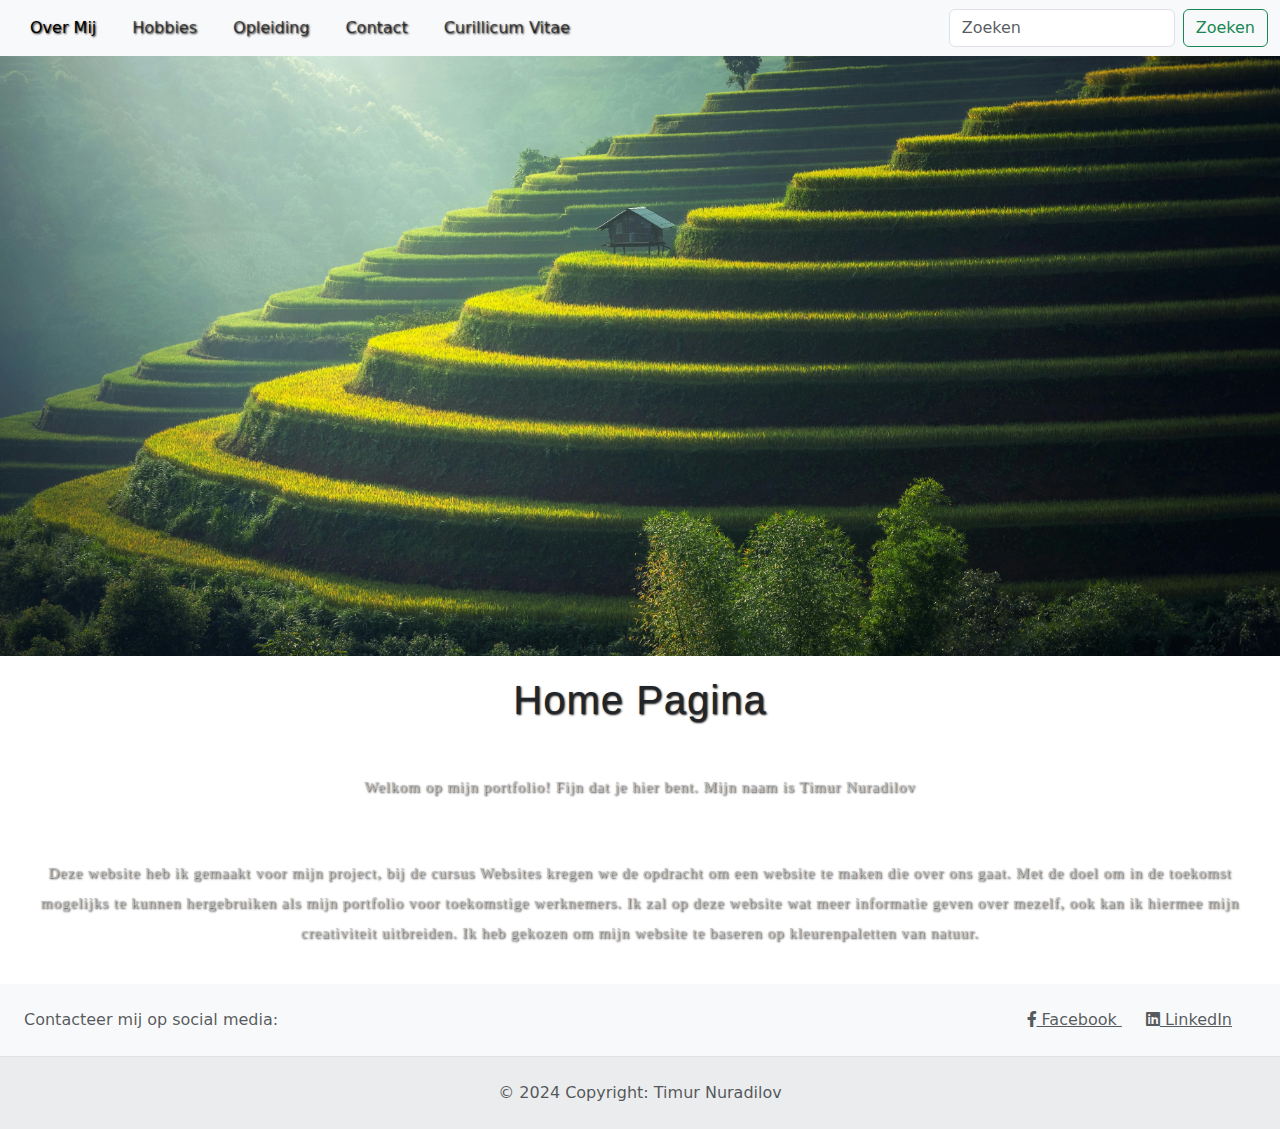
==== index.html @ 38e11442 "bootstrap toegevoegd en veranderingen aangebracht" ====
<!DOCTYPE html>
<html lang="nl">
<head>
    <meta charset="UTF-8">
    <meta name="viewport" content="width=device-width, initial-scale=1.0">
    <meta name="description" content="Portfolio van Timur Nuradilov">
    <meta name="keywords" content="Portfolio">
    <meta name="author" content="Timur Nuradilov">
    <meta name="viewport" content="width=device-width, initial-scale=1.0">
    <link rel="icon" type="image/x-icon" href="fotos/favicon.ico">
    <link rel="stylesheet" href="css/home.css">
    <link href="https://cdn.jsdelivr.net/npm/bootstrap@5.3.3/dist/css/bootstrap.min.css" rel="stylesheet" integrity="sha384-QWTKZyjpPEjISv5WaRU9OFeRpok6YctnYmDr5pNlyT2bRjXh0JMhjY6hW+ALEwIH" crossorigin="anonymous">
    <link rel="stylesheet" href="https://cdnjs.cloudflare.com/ajax/libs/font-awesome/6.0.0-beta3/css/all.min.css">

    <title>Home Pagina</title>
</head>
<body>
    <!-- <nav>
        <a href="overmij.html">Over mij</a> |
        <a href="hobbies.html">Hobbies</a> |
        <a href="opleiding.html">Opleiding</a> |
        <a href="contact.html">Contact</a>
        <a href="cv.html">Curillicum Vitae</a>
      </nav> -->
      <nav class="navbar navbar-expand-lg bg-body-tertiary">
        <div class="container-fluid">
          <button class="navbar-toggler" type="button" data-bs-toggle="collapse" data-bs-target="#navbarSupportedContent" aria-controls="navbarSupportedContent" aria-expanded="false" aria-label="Toggle navigation">
            <span class="navbar-toggler-icon"></span>
          </button>
          <div class="collapse navbar-collapse" id="navbarSupportedContent">
            <ul class="navbar-nav me-auto mb-2 mb-lg-0">
              <li class="nav-item">
                <a class="nav-link active" aria-current="page" href="overmij.html">Over Mij</a>
              </li>
              <li class="nav-item">
                <a class="nav-link" href="hobbies.html">Hobbies</a>
              </li>
              <li class="nav-item">
                <a class="nav-link" href="opleiding.html">Opleiding</a>
              </li>
              <li class="nav-item">
                <a class="nav-link" href="contact.html">Contact</a>
              </li>
              <li class="nav-item">
                <a class="nav-link" href="cv.html">Curillicum Vitae</a>
              </li>
              </li>
            </ul>
            <form class="d-flex" role="search">
              <input class="form-control me-2" type="search" placeholder="Zoeken" aria-label="Search">
              <button class="btn btn-outline-success" type="submit">Zoeken</button>
            </form>
          </div>
        </div>
      </nav>
      <img src="fotos/pexels-pixabay-247599.jpg" alt="nature picture" class="responsief">
    <h1>Home Pagina</h1>
    <div class="boxeffect">
        <p>Welkom op mijn portfolio!
            Fijn dat je hier bent. Mijn naam is Timur Nuradilov</p>
            <p>Deze website heb ik gemaakt voor mijn project, bij de cursus Websites kregen we de opdracht om een website te maken die over ons gaat. Met de doel om in de toekomst mogelijks te kunnen hergebruiken als mijn portfolio voor toekomstige werknemers. Ik zal op deze website wat meer informatie geven over mezelf, ook kan ik hiermee mijn creativiteit uitbreiden. Ik heb gekozen om mijn website te baseren op kleurenpaletten van natuur.</p>
    </div>

    <footer class="text-center text-lg-start bg-body-tertiary text-muted">
        <section class="d-flex justify-content-center justify-content-lg-between p-4 border-bottom">
          <div class="me-5 d-none d-lg-block">
            <span>Contacteer mij op social media:</span>
          </div>
          <div>
            <a href="https://www.facebook.com/xadushkaev?locale=nl_NL" class="me-4 text-reset">
              <i class="fab fa-facebook-f"></i> Facebook
            </a>
            <a href="https://www.linkedin.com/in/timur-nuradilov-65703a2a2/" class="me-4 text-reset">
              <i class="fab fa-linkedin"></i> LinkedIn
            </a>
          </div>
        </section>
        <div class="text-center p-4" style="background-color: rgba(0, 0, 0, 0.05);">
          © 2024 Copyright: Timur Nuradilov
        </div>
      </footer>

    <script src="https://cdn.jsdelivr.net/npm/bootstrap@5.3.3/dist/js/bootstrap.bundle.min.js" integrity="sha384-YvpcrYf0tY3lHB60NNkmXc5s9fDVZLESaAA55NDzOxhy9GkcIdslK1eN7N6jIeHz" crossorigin="anonymous"></script>
</body>
</html>
---- css/home.css ----
nav {
    padding: 10px 20px;
    text-align: center;
}

nav a {
    color: #00cc33;
    text-shadow: 1px 1px 2px rgba(0, 0, 0, 0.9);
    text-decoration: none;
    padding: 10px 15px;
    margin: 0 10px;
    border-radius: 5px;
    transition: background-color 0.8s ease;
}

nav a:hover {
    background-color: #1aff005d;
    color: #222626;
    text-decoration: underline;
    transition: color 0.5s ease-in-out;
}

body {
        background-image: url(fotos/pexels-pixabay-247599.jpg);
}
.responsief {
    width: 100vw;
    height: 600px;
    display: block;
    margin: 0 auto;
    padding: 0; 
    object-fit: cover;
}
p {
    font-family: Aileron;
    color: #babebf;
    text-align: center;
    margin-top: 20px;
    font-size: 15px;
    padding: 20px;
    text-shadow: 1px 1px 2px rgba(0, 0, 0, 0.9);
    letter-spacing: 1px;
    line-height: 2;

}
h1 {
    font-family: 'Basement Grotesque', sans-serif;
    color: #33ff0097;
    text-align: center;
    margin-top: 100px;
    font-size: 3em;
    padding: 20px;
    text-shadow: 1px 1px 2px rgba(0, 0, 0, 0.9);
    letter-spacing: 1px;
    line-height: 2;
}
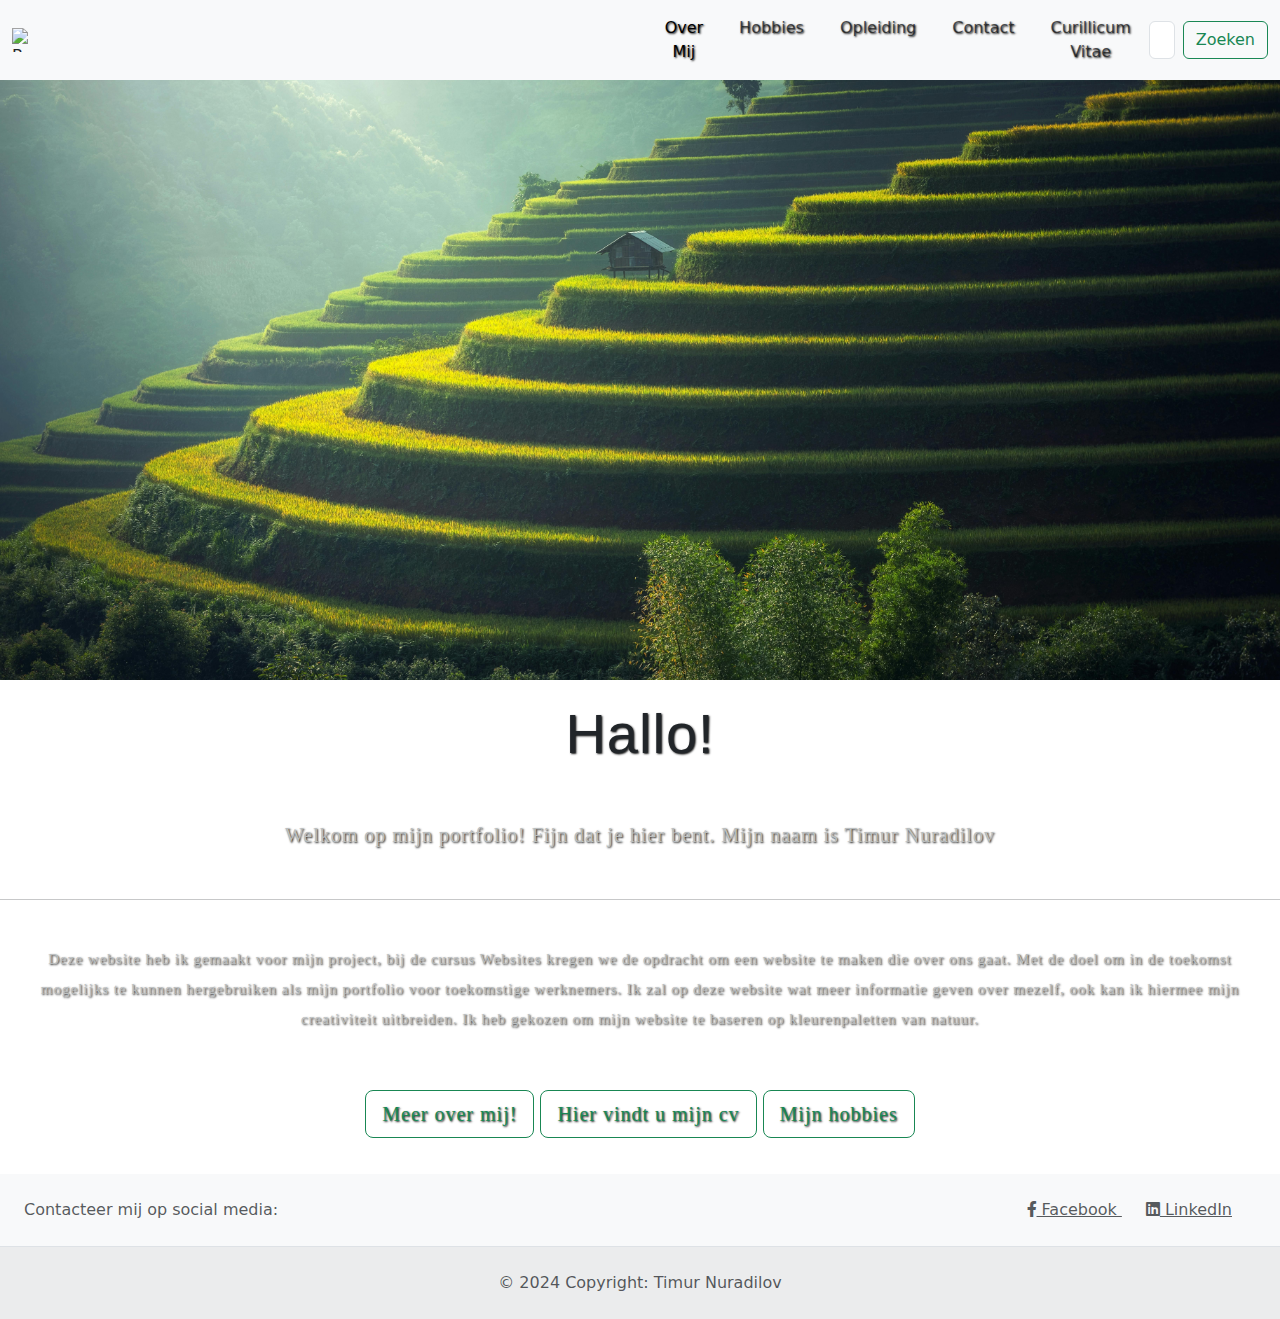
==== commit b445111f: "aanpassingen gemaakt" ====
--- a/index.html
+++ b/index.html
@@ -23,6 +23,9 @@
         <a href="cv.html">Curillicum Vitae</a>
       </nav> -->
       <nav class="navbar navbar-expand-lg bg-body-tertiary">
+        <div class="container">
+          <img src="fotos/favicon.ico" alt="Bootstrap" width="30" height="24">
+      </div>
         <div class="container-fluid">
           <button class="navbar-toggler" type="button" data-bs-toggle="collapse" data-bs-target="#navbarSupportedContent" aria-controls="navbarSupportedContent" aria-expanded="false" aria-label="Toggle navigation">
             <span class="navbar-toggler-icon"></span>
@@ -54,12 +57,19 @@
         </div>
       </nav>
       <img src="fotos/pexels-pixabay-247599.jpg" alt="nature picture" class="responsief">
-    <h1>Home Pagina</h1>
-    <div class="boxeffect">
-        <p>Welkom op mijn portfolio!
-            Fijn dat je hier bent. Mijn naam is Timur Nuradilov</p>
-            <p>Deze website heb ik gemaakt voor mijn project, bij de cursus Websites kregen we de opdracht om een website te maken die over ons gaat. Met de doel om in de toekomst mogelijks te kunnen hergebruiken als mijn portfolio voor toekomstige werknemers. Ik zal op deze website wat meer informatie geven over mezelf, ook kan ik hiermee mijn creativiteit uitbreiden. Ik heb gekozen om mijn website te baseren op kleurenpaletten van natuur.</p>
+    <div class="jumbotron">
+      <h1 class="display-4">Hallo!</h1>
+      <p class="lead">Welkom op mijn portfolio!
+        Fijn dat je hier bent. Mijn naam is Timur Nuradilov</p>
+      <hr class="my-4">
+      <p>Deze website heb ik gemaakt voor mijn project, bij de cursus Websites kregen we de opdracht om een website te maken die over ons gaat. Met de doel om in de toekomst mogelijks te kunnen hergebruiken als mijn portfolio voor toekomstige werknemers. Ik zal op deze website wat meer informatie geven over mezelf, ook kan ik hiermee mijn creativiteit uitbreiden. Ik heb gekozen om mijn website te baseren op kleurenpaletten van natuur.</p>
+      <p class="lead">
+        <a class="btn btn-outline-success btn-lg" href="overmij.html" role="button">Meer over mij!</a>
+        <a class="btn btn-outline-success btn-lg" href="cv.html" role="button">Hier vindt u mijn cv</a>
+        <a class="btn btn-outline-success btn-lg" href="hobbies.html" role="button">Mijn hobbies</a>
+      </p>
     </div>
+
 
     <footer class="text-center text-lg-start bg-body-tertiary text-muted">
         <section class="d-flex justify-content-center justify-content-lg-between p-4 border-bottom">
